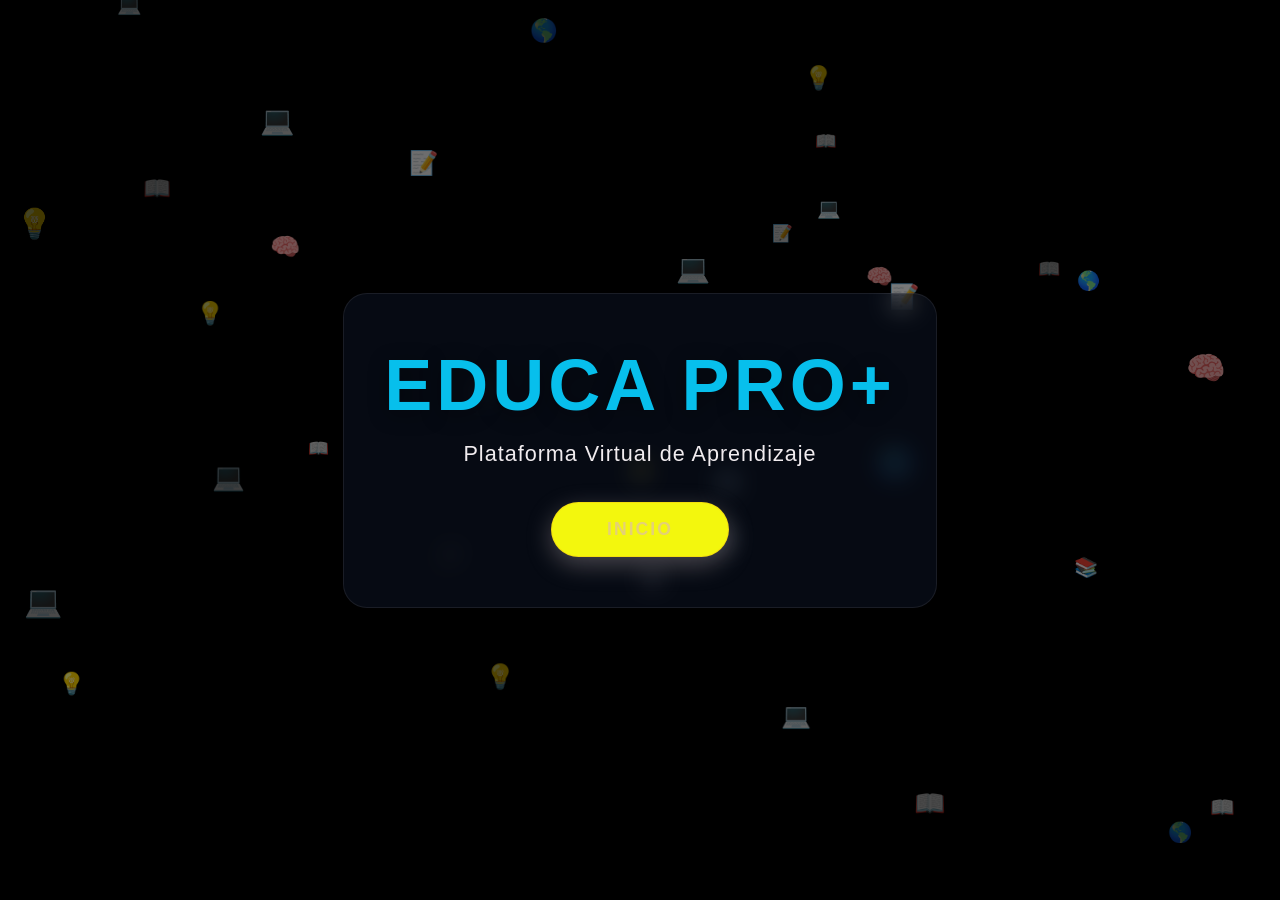
==== index.html @ ba0ec702 "Add files via upload" ====
<!DOCTYPE html>
<html lang="es">
<head>
    <meta charset="UTF-8">
    <meta name="viewport" content="width=device-width, initial-scale=1.0">

    <meta name="google-site-verification" content="2hlJFv0Z5D0PmoefY_A_96CJil0LWhNQQyvU6Yf0RU4" />

    <title>EDUCA PRO+ | Plataforma Virtual de Aprendizaje</title>
    <meta name="description" content="Academia ANYINSAN dirigida por el maestro Frank Hoyos. Kung Fu, Tai Chi, Taekwondo y artes marciales. Disciplina, respeto y tradición." />
    <meta name="keywords" content="ANYINSAN, artes marciales, kung fu, tai chi, taekwondo, academia, Frank Hoyos" />
    <meta name="author" content="Frank Hoyos">

    <style>
        :root {
            --bg-color: #000000; 
            --primary: #f3f70d;
            --primary-hover: #d40e0e;
            --secondary: #ee1414;
            --text-color: #ec1010;
            --text-soft: #f1ecef;
        }

        * {
            margin: 0;
            padding: 0;
            box-sizing: border-box;
            font-family: 'Segoe UI', Tahoma, Geneva, Verdana, sans-serif;
        }

        body, html {
            width: 100%;
            height: 100%;
            overflow: hidden;
            background: var(--bg-color);
        }

        .hero {
            position: relative;
            width: 100%;
            height: 100vh;
            display: flex;
            align-items: center;
            justify-content: center;
            overflow: hidden;
            background: #000000; 
        }

        .hero::before {
            content: "";
            position: absolute;
            top: 50%;
            left: 50%;
            width: 500px;
            height: 500px;
            background: url("") center/contain no-repeat;
            opacity: 0.15; 
            transform: translate(-50%, -50%);
            animation: logoFloat 6s ease-in-out infinite alternate;
            z-index: 1;
            pointer-events: none;
        }

        @keyframes logoFloat {
            from {
                transform: translate(-50%, -48%) scale(1);
            }
            to {
                transform: translate(-50%, -52%) scale(1.02);
            }
        }

        canvas {
            position: absolute;
            top: 0;
            left: 0;
            width: 100%;
            height: 100%;
            z-index: 2;
            pointer-events: none;
        }

        .hero-content {
            position: relative;
            z-index: 4;
            text-align: center;
            max-width: 700px;
            padding: 50px 40px;
            border-radius: 24px;
            background: rgba(15, 23, 42, 0.45);
            backdrop-filter: blur(12px);
            -webkit-backdrop-filter: blur(12px);
            border: 1px solid rgba(255, 255, 255, 0.08);
            box-shadow: 0 20px 50px rgba(0, 0, 0, 0.3);
        }

        h1 {
            font-size: 4.5rem;
            font-weight: 800;
            color: #07bfec;
            letter-spacing: 4px;
            margin-bottom: 15px;
            text-shadow: 0 4px 20px rgba(0, 0, 0, 0.4);
        }

        p {
            font-size: 1.35rem;
            color: var(--text-soft);
            margin-bottom: 35px;
            font-weight: 400;
            letter-spacing: 1px;
        }

        .button {
            display: inline-block;
            padding: 16px 55px;
            font-size: 1.1rem;
            font-weight: 600;
            border-radius: 50px;
            background: var(--primary);
            color: #e4d077;
            text-decoration: none;
            transition: all .4s cubic-bezier(0.175, 0.885, 0.32, 1.275);
            box-shadow: 0 8px 25px rgba(173, 159, 166, 0.4);
            letter-spacing: 2px;
            border: 1px solid rgba(247, 14, 14, 0.1);
        }

        .button:hover {
            transform: translateY(-4px);
            background: var(--primary-hover);
            box-shadow: 0 12px 30px rgba(182, 137, 150, 0.6);
        }

        .button:active {
            transform: translateY(-1px);
        }

        @media(max-width:768px){
            .hero::before {
                width: 320px;
                height: 320px;
                opacity: 0.18; 
            }

            .hero-content {
                margin: 20px;
                padding: 40px 20px;
            }

            h1 {
                font-size: 2.8rem;
                letter-spacing: 2px;
            }

            p {
                font-size: 1.1rem;
            }

            .button {
                padding: 14px 40px;
                width: 100%;
                max-width: 260px;
            }
        }
    </style>
</head>

<body>
<div class="hero">
    <canvas id="particleCanvas"></canvas>
    <div class="hero-content">
        <h1>EDUCA PRO+</h1>
        <p>Plataforma Virtual de Aprendizaje</p>
        <a href="menuacademia.html" class="button">INICIO</a>
    </div>
</div>

<script>
const canvas = document.getElementById('particleCanvas');
const ctx = canvas.getContext('2d');

function resizeCanvas(){
    canvas.width = window.innerWidth;
    canvas.height = window.innerHeight;
}
resizeCanvas();

const icons = ["📚","🧠","🎓","💡","📝","💻","📖","🌎","📚","🧠","🎓","💡","📝","💻","📖","🌎"];

class FloatingIcon{
    constructor(){
        this.reset();
    }

    reset(){
        this.x = Math.random() * canvas.width;
        this.y = Math.random() * canvas.height;
        this.size = Math.random() * 16 + 16;
        this.icon = icons[Math.floor(Math.random() * icons.length)];
        this.dx = (Math.random() - 0.5) * 0.6;
        this.dy = (Math.random() - 0.5) * 0.6;
        this.opacity = Math.random() * 0.3 + 0.2; 
    }

    draw(){
        ctx.save();
        ctx.globalAlpha = this.opacity;
        ctx.font = `${this.size}px Arial`;
        ctx.textAlign = "center";
        ctx.textBaseline = "middle";
        ctx.fillText(this.icon, this.x, this.y);
        ctx.restore();
    }

    update(){
        this.x += this.dx;
        this.y += this.dy;

        if(this.x < -30) this.x = canvas.width + 30;
        if(this.x > canvas.width + 30) this.x = -30;

        if(this.y < -30) this.y = canvas.height + 30;
        if(this.y > canvas.height + 30) this.y = -30;

        this.draw();
    }
}

let particles = [];
for(let i = 0; i < 35; i++){ 
    particles.push(new FloatingIcon());
}

function animate(){
    ctx.clearRect(0, 0, canvas.width, canvas.height);
    particles.forEach(p => p.update());
    requestAnimationFrame(animate);
}

animate();

window.addEventListener("resize", resizeCanvas);
</script>
</body>
</html>
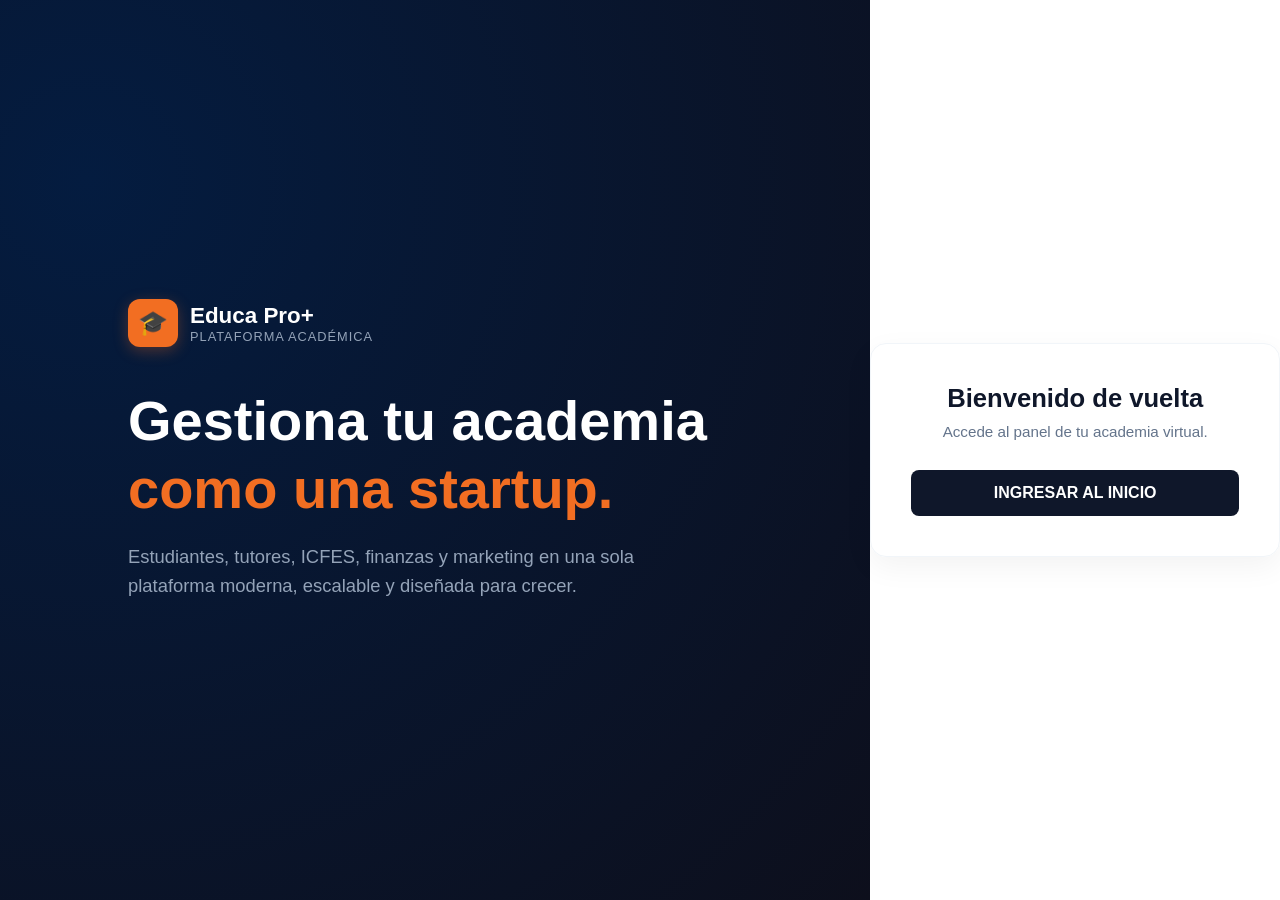
==== commit 18f358a0: "Update index.html" ====
--- a/index.html
+++ b/index.html
@@ -1,12 +1,9 @@
-
 <!DOCTYPE html>
 <html lang="es">
 <head>
     <meta charset="UTF-8">
     <meta name="viewport" content="width=device-width, initial-scale=1.0">
-
     <meta name="google-site-verification" content="2hlJFv0Z5D0PmoefY_A_96CJil0LWhNQQyvU6Yf0RU4" />
-
     <title>EDUCA PRO+ | Plataforma Virtual de Aprendizaje</title>
     <meta name="description" content="Academia ANYINSAN dirigida por el maestro Frank Hoyos. Kung Fu, Tai Chi, Taekwondo y artes marciales. Disciplina, respeto y tradición." />
     <meta name="keywords" content="ANYINSAN, artes marciales, kung fu, tai chi, taekwondo, academia, Frank Hoyos" />
@@ -14,12 +11,11 @@
 
     <style>
         :root {
-            --bg-color: #000000; 
-            --primary: #f3f70d;
-            --primary-hover: #d40e0e;
-            --secondary: #ee1414;
-            --text-color: #ec1010;
-            --text-soft: #f1ecef;
+            --bg-gradient: radial-gradient(circle at 10% 20%, rgba(4, 28, 64, 1) 0%, rgba(13, 15, 28, 1) 100%);
+            --primary: #f26e22; /* Color naranja de la primera foto */
+            --primary-hover: #d45613;
+            --text-main: #ffffff;
+            --text-soft: #94a3b8;
         }
 
         * {
@@ -33,151 +29,201 @@
             width: 100%;
             height: 100%;
             overflow: hidden;
-            background: var(--bg-color);
-        }
-
-        .hero {
+            background: #0d0f1c;
+        }
+
+        /* Contenedor principal dividido en dos columnas */
+        .container {
+            display: flex;
+            width: 100%;
+            height: 100vh;
             position: relative;
-            width: 100%;
-            height: 100vh;
+        }
+
+        /* Lado Izquierdo: Información general */
+        .left-side {
+            flex: 1.2;
+            background: var(--bg-gradient);
+            display: flex;
+            flex-direction: column;
+            justify-content: center;
+            padding: 0 10%;
+            position: relative;
+            z-index: 3;
+        }
+
+        .brand {
+            display: flex;
+            align-items: center;
+            gap: 12px;
+            margin-bottom: 40px;
+        }
+
+        .brand-icon {
+            background: var(--primary);
+            color: white;
+            padding: 10px;
+            border-radius: 12px;
+            font-size: 1.5rem;
             display: flex;
             align-items: center;
             justify-content: center;
-            overflow: hidden;
-            background: #000000; 
-        }
-
-        .hero::before {
-            content: "";
-            position: absolute;
-            top: 50%;
-            left: 50%;
-            width: 500px;
-            height: 500px;
-            background: url("") center/contain no-repeat;
-            opacity: 0.15; 
-            transform: translate(-50%, -50%);
-            animation: logoFloat 6s ease-in-out infinite alternate;
-            z-index: 1;
-            pointer-events: none;
-        }
-
-        @keyframes logoFloat {
-            from {
-                transform: translate(-50%, -48%) scale(1);
-            }
-            to {
-                transform: translate(-50%, -52%) scale(1.02);
-            }
-        }
-
+            box-shadow: 0 4px 15px rgba(242, 110, 34, 0.3);
+        }
+
+        .brand-text h2 {
+            color: var(--text-main);
+            font-size: 1.4rem;
+            font-weight: 700;
+        }
+
+        .brand-text span {
+            color: var(--text-soft);
+            font-size: 0.8rem;
+            letter-spacing: 1px;
+            display: block;
+        }
+
+        h1 {
+            font-size: 3.5rem;
+            font-weight: 800;
+            color: var(--text-main);
+            line-height: 1.2;
+            margin-bottom: 20px;
+        }
+
+        h1 span {
+            color: var(--primary);
+        }
+
+        .description {
+            font-size: 1.15rem;
+            color: var(--text-soft);
+            line-height: 1.6;
+            max-width: 550px;
+        }
+
+        /* Lado Derecho: Contenedor de Bienvenida */
+        .right-side {
+            flex: 0.8;
+            background: #ffffff;
+            display: flex;
+            align-items: center;
+            justify-content: center;
+            z-index: 3;
+        }
+
+        .auth-card {
+            width: 100%;
+            max-width: 420px;
+            padding: 40px;
+            border-radius: 16px;
+            box-shadow: 0 10px 30px rgba(0, 0, 0, 0.05);
+            border: 1px solid #f1f5f9;
+            text-align: center;
+        }
+
+        .auth-card h3 {
+            font-size: 1.6rem;
+            color: #0f172a;
+            margin-bottom: 10px;
+            font-weight: 700;
+        }
+
+        .auth-card p {
+            color: #64748b;
+            font-size: 0.95rem;
+            margin-bottom: 30px;
+        }
+
+        .button {
+            display: block;
+            width: 100%;
+            padding: 14px;
+            font-size: 1rem;
+            font-weight: 600;
+            border-radius: 8px;
+            background: #0f172a; /* Azul ultra oscuro del botón original */
+            color: #ffffff;
+            text-decoration: none;
+            transition: background 0.2s ease, transform 0.1s ease;
+        }
+
+        .button:hover {
+            background: #1e293b;
+            transform: translateY(-1px);
+        }
+
+        /* Fondo de partículas flotantes animadas */
         canvas {
             position: absolute;
             top: 0;
             left: 0;
             width: 100%;
             height: 100%;
-            z-index: 2;
+            z-index: 1;
             pointer-events: none;
         }
 
-        .hero-content {
-            position: relative;
-            z-index: 4;
-            text-align: center;
-            max-width: 700px;
-            padding: 50px 40px;
-            border-radius: 24px;
-            background: rgba(15, 23, 42, 0.45);
-            backdrop-filter: blur(12px);
-            -webkit-backdrop-filter: blur(12px);
-            border: 1px solid rgba(255, 255, 255, 0.08);
-            box-shadow: 0 20px 50px rgba(0, 0, 0, 0.3);
-        }
-
-        h1 {
-            font-size: 4.5rem;
-            font-weight: 800;
-            color: #07bfec;
-            letter-spacing: 4px;
-            margin-bottom: 15px;
-            text-shadow: 0 4px 20px rgba(0, 0, 0, 0.4);
-        }
-
-        p {
-            font-size: 1.35rem;
-            color: var(--text-soft);
-            margin-bottom: 35px;
-            font-weight: 400;
-            letter-spacing: 1px;
-        }
-
-        .button {
-            display: inline-block;
-            padding: 16px 55px;
-            font-size: 1.1rem;
-            font-weight: 600;
-            border-radius: 50px;
-            background: var(--primary);
-            color: #e4d077;
-            text-decoration: none;
-            transition: all .4s cubic-bezier(0.175, 0.885, 0.32, 1.275);
-            box-shadow: 0 8px 25px rgba(173, 159, 166, 0.4);
-            letter-spacing: 2px;
-            border: 1px solid rgba(247, 14, 14, 0.1);
-        }
-
-        .button:hover {
-            transform: translateY(-4px);
-            background: var(--primary-hover);
-            box-shadow: 0 12px 30px rgba(182, 137, 150, 0.6);
-        }
-
-        .button:active {
-            transform: translateY(-1px);
-        }
-
-        @media(max-width:768px){
-            .hero::before {
-                width: 320px;
-                height: 320px;
-                opacity: 0.18; 
-            }
-
-            .hero-content {
-                margin: 20px;
+        /* Responsive */
+        @media(max-width: 968px) {
+            .container {
+                flex-direction: column;
+            }
+            .left-side {
                 padding: 40px 20px;
-            }
-
+                flex: 1;
+                justify-content: flex-end;
+            }
+            .right-side {
+                flex: 1;
+                padding: 20px;
+                align-items: flex-start;
+            }
             h1 {
-                font-size: 2.8rem;
-                letter-spacing: 2px;
-            }
-
-            p {
-                font-size: 1.1rem;
-            }
-
-            .button {
-                padding: 14px 40px;
-                width: 100%;
-                max-width: 260px;
+                font-size: 2.2rem;
+            }
+            .auth-card {
+                max-width: 100%;
+                box-shadow: none;
+                padding: 20px 0;
             }
         }
     </style>
 </head>
 
 <body>
-<div class="hero">
+
+<div class="container">
     <canvas id="particleCanvas"></canvas>
-    <div class="hero-content">
-        <h1>EDUCA PRO+</h1>
-        <p>Plataforma Virtual de Aprendizaje</p>
-        <a href="menuacademia.html" class="button">INICIO</a>
+
+    <div class="left-side">
+        <div class="brand">
+            <div class="brand-icon">🎓</div>
+            <div class="brand-text">
+                <h2>Educa Pro+</h2>
+                <span>PLATAFORMA ACADÉMICA</span>
+            </div>
+        </div>
+        
+        <h1>Gestiona tu academia <br><span>como una startup.</span></h1>
+        
+        <p class="description">
+            Estudiantes, tutores, ICFES, finanzas y marketing en una sola plataforma moderna, escalable y diseñada para crecer.
+        </p>
+    </div>
+
+    <div class="right-side">
+        <div class="auth-card">
+            <h3>Bienvenido de vuelta</h3>
+            <p>Accede al panel de tu academia virtual.</p>
+            <a href="menuacademia.html" class="button">INGRESAR AL INICIO</a>
+        </div>
     </div>
 </div>
 
 <script>
+// Mantenemos tu genial lógica original de iconos animados
 const canvas = document.getElementById('particleCanvas');
 const ctx = canvas.getContext('2d');
 
@@ -187,7 +233,7 @@
 }
 resizeCanvas();
 
-const icons = ["📚","🧠","🎓","💡","📝","💻","📖","🌎","📚","🧠","🎓","💡","📝","💻","📖","🌎"];
+const icons = ["📚","🧠","🎓","💡","📝","💻","📖","🌎"];
 
 class FloatingIcon{
     constructor(){
@@ -195,13 +241,13 @@
     }
 
     reset(){
-        this.x = Math.random() * canvas.width;
+        this.x = Math.random() * (canvas.width * 0.6); // Concentrados más al lado izquierdo
         this.y = Math.random() * canvas.height;
-        this.size = Math.random() * 16 + 16;
+        this.size = Math.random() * 12 + 14;
         this.icon = icons[Math.floor(Math.random() * icons.length)];
-        this.dx = (Math.random() - 0.5) * 0.6;
-        this.dy = (Math.random() - 0.5) * 0.6;
-        this.opacity = Math.random() * 0.3 + 0.2; 
+        this.dx = (Math.random() - 0.5) * 0.4;
+        this.dy = (Math.random() - 0.5) * 0.4;
+        this.opacity = Math.random() * 0.15 + 0.1; // Sutiles para no estorbar el texto
     }
 
     draw(){
@@ -218,8 +264,8 @@
         this.x += this.dx;
         this.y += this.dy;
 
-        if(this.x < -30) this.x = canvas.width + 30;
-        if(this.x > canvas.width + 30) this.x = -30;
+        if(this.x < -30) this.x = (canvas.width * 0.6) + 30;
+        if(this.x > (canvas.width * 0.6) + 30) this.x = -30;
 
         if(this.y < -30) this.y = canvas.height + 30;
         if(this.y > canvas.height + 30) this.y = -30;
@@ -229,7 +275,7 @@
 }
 
 let particles = [];
-for(let i = 0; i < 35; i++){ 
+for(let i = 0; i < 25; i++){ 
     particles.push(new FloatingIcon());
 }
 
@@ -240,9 +286,7 @@
 }
 
 animate();
-
 window.addEventListener("resize", resizeCanvas);
 </script>
 </body>
 </html>
-
